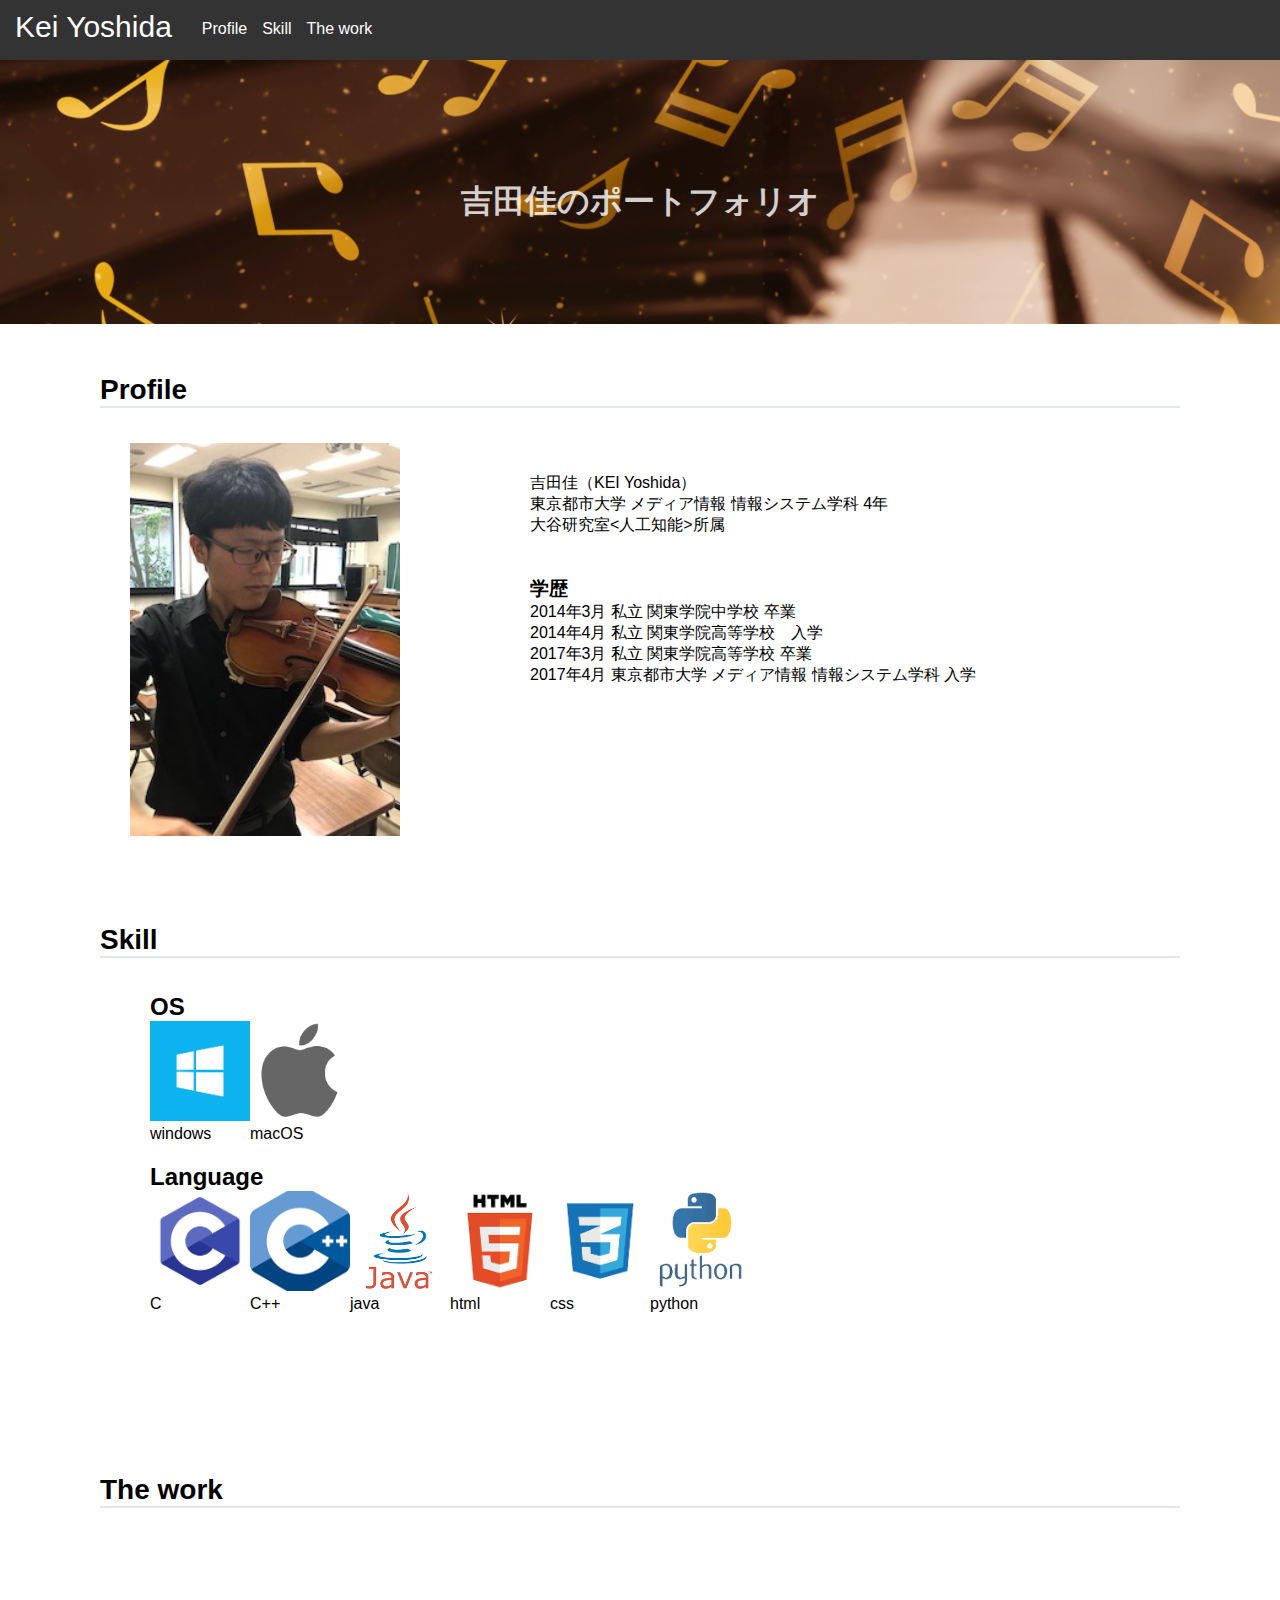
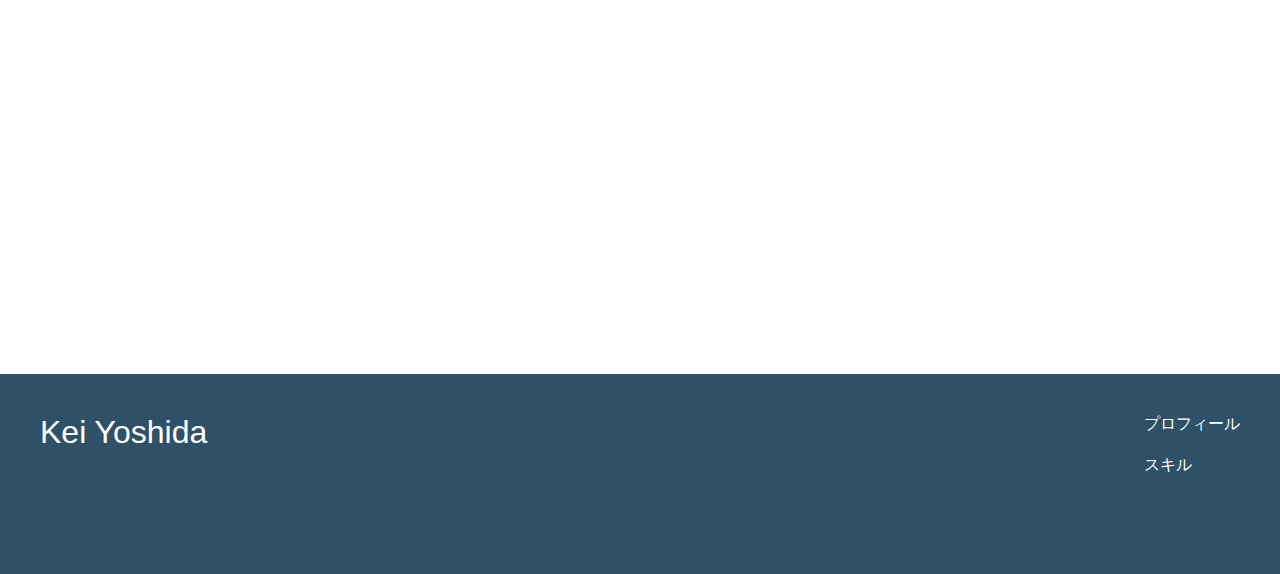
==== index.html @ c8c8051e "second commit" ====
<!DOCTYPE html>
<html>

<head>
    <meta charset="utf-8">
    <title>メインページ</title>
    <link rel="stylesheet" href="stylesheet.css">
</head>

<body>
    <header>
        <div class="header-logo">Kei Yoshida</div>
        <div class="header-list">
            <ul>
                <li>Profile</li>
                <li>Skill</li>
                <li>The work</li>
            </ul>
        </div>
    </header>

    <div class="main">
        <div class="top-wrapper">
            <h1>吉田佳のポートフォリオ</h1>
        </div>
        <div class="container">
            <div class="content">
                <h3 class="section-title">Profile</h3>
                <div class="content-profile">
                    <img class="profile-picture" src="jpg/profile.jpeg">
                    <div class="profile-text-name">
                        <p>吉田佳（KEI Yoshida）</p>
                        <p>東京都市大学 メディア情報 情報システム学科 4年</p>
                        <p>大谷研究室<人工知能>所属</p>
                    </div>
                    <div class="profile-text-study">
                        <h3>学歴</h3>
                        <p>2014年3月 私立 関東学院中学校 卒業</p>
                        <p>2014年4月 私立 関東学院高等学校　入学</p>
                        <p>2017年3月 私立 関東学院高等学校 卒業</p>
                        <p>2017年4月 東京都市大学 メディア情報 情報システム学科 入学</p>
                    </div>
                </div>

            </div>
            <div class="content">
                <h3 class="section-title">Skill</h3>
                <div class="skill-os">
                    <h2>OS</h2>
                    <div class="skills">
                        <div class="skill">
                            <img class="skill-icon" src="jpg/windows.png" alt="">
                            <p>windows</p>
                        </div>
                        <div class="skill">
                            <img class="skill-icon" src="jpg/macos.png" alt="">
                            <p>macOS</p>
                        </div>
                    </div>
                </div>
                <div class="skill-language">
                    <h2>Language</h2>
                    <div class="skills">
                        <div class="skill">
                            <img class="skill-icon" src="jpg/c.png" alt="">
                            <p>C</p>
                        </div>
                        <div class="skill">
                            <img class="skill-icon" src="jpg/c++.png" alt="">
                            <p>C++</p>
                        </div>
                        <div class="skill">
                            <img class="skill-icon" src="jpg/java.png" alt="">
                            <p>java</p>
                        </div>
                        <div class="skill">
                            <img class="skill-icon" src="jpg/html.jpeg" alt="">
                            <p>html</p>
                        </div>
                        <div class="skill">
                            <img class="skill-icon" src="jpg/css.png" alt="">
                            <p>css</p>
                        </div>
                        <div class="skill">
                            <img class="skill-icon" src="jpg/python.png" alt="">
                            <p>python</p>
                        </div>

                    </div>
                </div>


                <img src="">
            </div>
            <div class="content">
                <h3 class="section-title">The work</h3>
                <img src="">
            </div>
        </div>

    </div>


    </div>

    <footer>
        <div class="footer-logo">Kei Yoshida</div>
        <div class="footer-list">
            <ul>
                <li>プロフィール</li>
                <li>スキル</li>
            </ul>
        </div>
    </footer>

</body>

</html>
---- stylesheet.css ----
/* CSSのリセット */
html, body,
ul, ol, li,
h1, h2, h3, h4, h5, h6, p,
form, input, div {
  margin: 0;
  padding: 0;
}
/* bodyフォント指定 */
body {
  font-family: "Avenir Next", "Hiragino Kaku Gothic ProN W3", sans-serif;
}
/* liスタイル指定 */
li {
  list-style: none;
}

/* =====================================
===================================== */
header{
    position: fixed;
    top: 0;
    z-index: 10;
    height: 60px;
    width: 100%;
    background-color:#333333;
    color:#fff;
}
.header-logo{
    font-size: 30px;
    margin-top: 10px;
    margin-left: 15px;
    margin-right: 30px;
    float: left;
}
.header-list li{
    margin-top: 20px;
    margin-right: 15px;
    float: left;
}

.top-wrapper{
    padding: 180px 0 100px 0;
    text-align: center;
    background-image: url(jpg/music.jpg);
    background-size: cover;
    color: #fff;
}
.top-wrapper h1{
    opacity: 0.8;
}
.container{
    margin: 0 100px;
}

.content{
    margin-top: 50px;
    height: 500px;
}
.section-title{
    font-size: 28px;
    border-bottom: 2px solid #dee7ec;
    margin-bottom: 15px;
}


.profile-picture{
    float: left;
    padding: 20px 30px;
    width: 25%;
}
.profile-text-name{
    float: left;
    padding: 50px 100px 20px 100px;
}
.profile-text-study{
    float: left;
    padding: 20px 100px;    
}

.skill-os{
    width: 1070px;
    padding: 20px 50px;
}
.skill-os h1{
    padding: 15px 0;
}
.skill{
    float: left;
}
.skill-language{
    width: 1070px;
    padding: 20px 50px;
    float: left;
}
.skill-icon{
    height: 100px;
    width: 100px;
    object-fit: cover;
}



footer{
    height: 120px;
    color: #fff;
    background-color: #2f5167;
    padding: 40px;
}
.footer-logo{
    float: left;
    font-size: 32px;
}
.footer-list{
    float:right;
}
.footer-list li{
    padding-bottom: 20px;
}
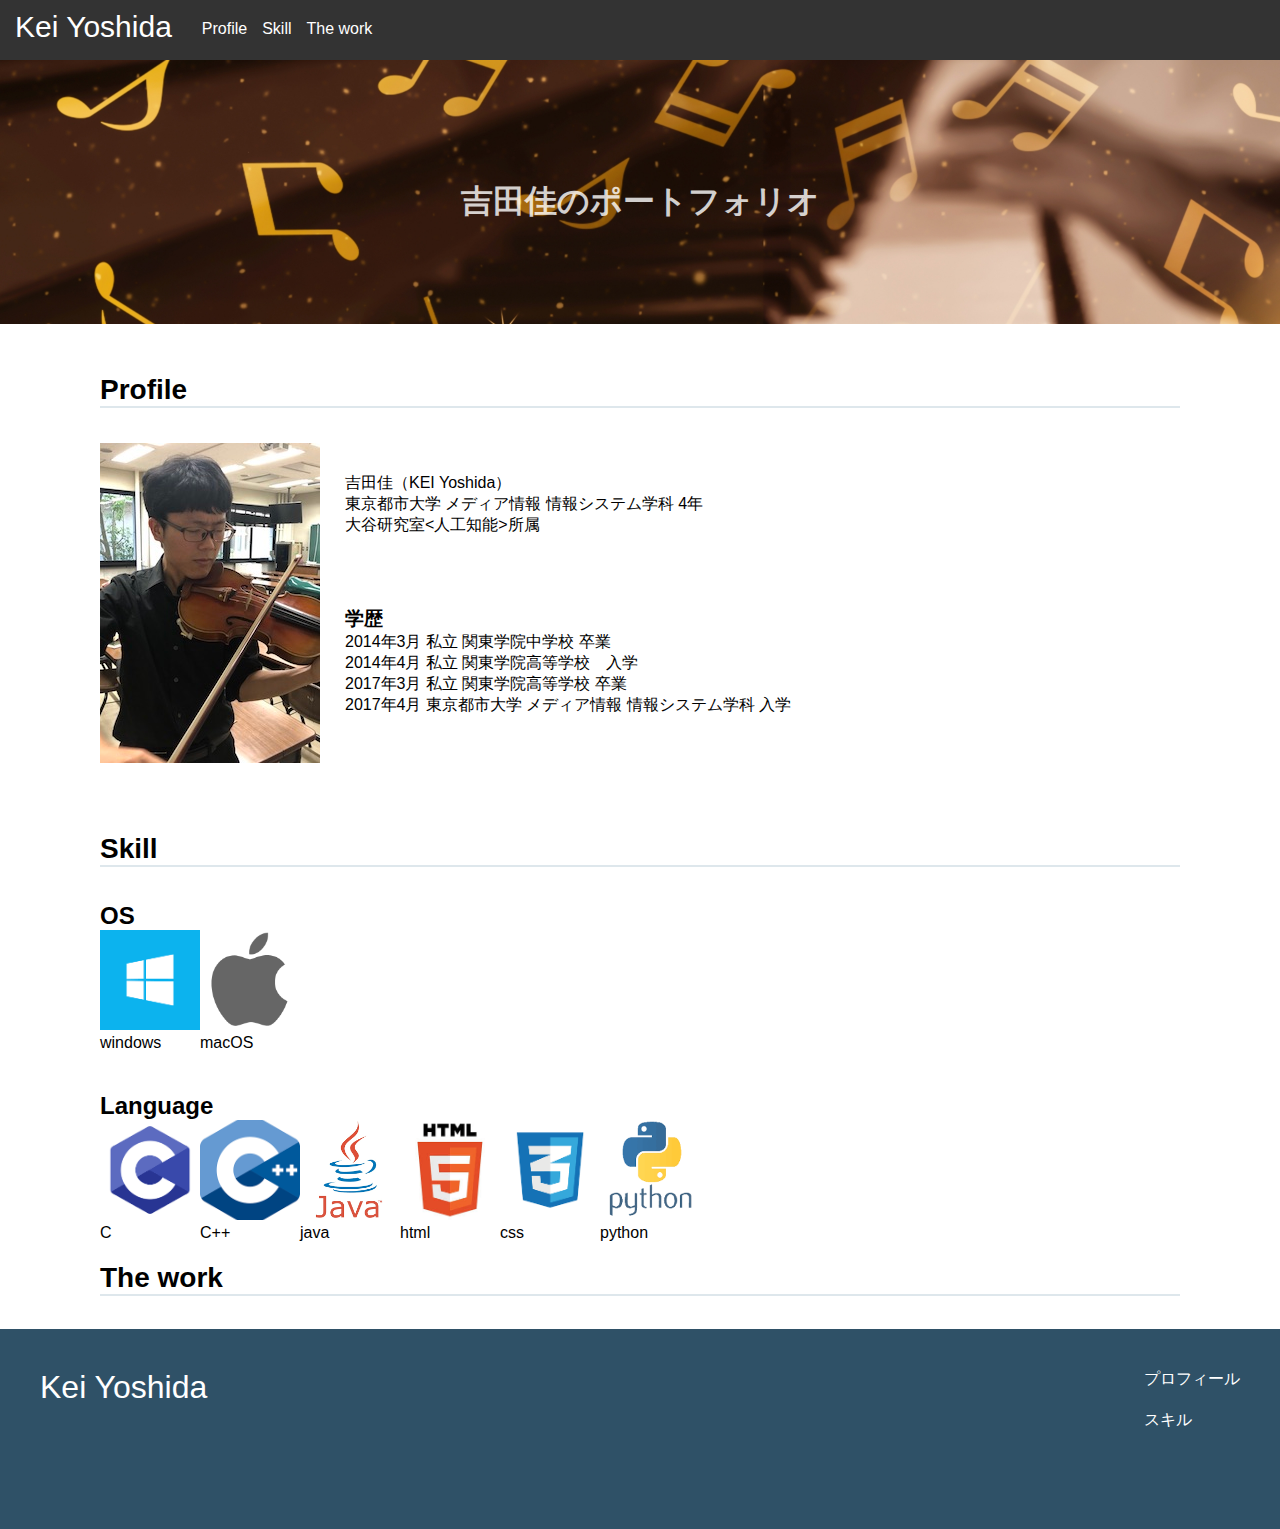
==== commit fda57f6b: "初めのコミット" ====
--- a/index.html
+++ b/index.html
@@ -5,6 +5,7 @@
     <meta charset="utf-8">
     <title>メインページ</title>
     <link rel="stylesheet" href="stylesheet.css">
+    <link rel="stylesheet" href="media.css">
 </head>
 
 <body>
@@ -28,17 +29,19 @@
                 <h3 class="section-title">Profile</h3>
                 <div class="content-profile">
                     <img class="profile-picture" src="jpg/profile.jpeg">
-                    <div class="profile-text-name">
-                        <p>吉田佳（KEI Yoshida）</p>
-                        <p>東京都市大学 メディア情報 情報システム学科 4年</p>
-                        <p>大谷研究室<人工知能>所属</p>
-                    </div>
-                    <div class="profile-text-study">
-                        <h3>学歴</h3>
-                        <p>2014年3月 私立 関東学院中学校 卒業</p>
-                        <p>2014年4月 私立 関東学院高等学校　入学</p>
-                        <p>2017年3月 私立 関東学院高等学校 卒業</p>
-                        <p>2017年4月 東京都市大学 メディア情報 情報システム学科 入学</p>
+                    <div class="profile-text">
+                        <div class="profile-text-name">
+                            <p>吉田佳（KEI Yoshida）</p>
+                            <p>東京都市大学 メディア情報 情報システム学科 4年</p>
+                            <p>大谷研究室<人工知能>所属</p>
+                        </div>
+                        <div class="profile-text-study">
+                            <h3>学歴</h3>
+                            <p>2014年3月 私立 関東学院中学校 卒業</p>
+                            <p>2014年4月 私立 関東学院高等学校　入学</p>
+                            <p>2017年3月 私立 関東学院高等学校 卒業</p>
+                            <p>2017年4月 東京都市大学 メディア情報 情報システム学科 入学</p>
+                        </div>
                     </div>
                 </div>
 
--- a/stylesheet.css
+++ b/stylesheet.css
@@ -55,7 +55,7 @@
 
 .content{
     margin-top: 50px;
-    height: 500px;
+    
 }
 .section-title{
     font-size: 28px;
@@ -66,31 +66,40 @@
 
 .profile-picture{
     float: left;
-    padding: 20px 30px;
-    width: 25%;
+    padding: 20px 0px;
+}
+.content-profile{
+    overflow: hidden;
+    width:100%
+}
+.profile-text{
+    overflow: hidden;
 }
 .profile-text-name{
     float: left;
-    padding: 50px 100px 20px 100px;
+    padding: 50px 25px 20px 25px;
 }
 .profile-text-study{
     float: left;
-    padding: 20px 100px;    
+    padding: 50px 25px 20px 25px;   
 }
 
 .skill-os{
-    width: 1070px;
-    padding: 20px 50px;
+    padding: 20px 0px;
 }
 .skill-os h1{
     padding: 15px 0;
 }
-.skill{
-    float: left;
+
+.skills{
+    display: flex;
+    justify-content: start;
+    flex-wrap: wrap;
 }
+
 .skill-language{
-    width: 1070px;
-    padding: 20px 50px;
+    width: 100%;
+    padding: 20px 0px;
     float: left;
 }
 .skill-icon{
--- a/media.css
+++ b/media.css
@@ -0,0 +1,19 @@
+/* スマホ縦 */
+@media screen and (max-width: 500px){
+
+    .container{
+        margin: 0 50px;
+    }
+
+    .profile-picture{
+        display: block;
+        float: none;
+        clear:both;
+        margin: auto;
+    }
+
+}
+/* タブレット縦 */
+@media screen and(max-width: 900px){
+
+}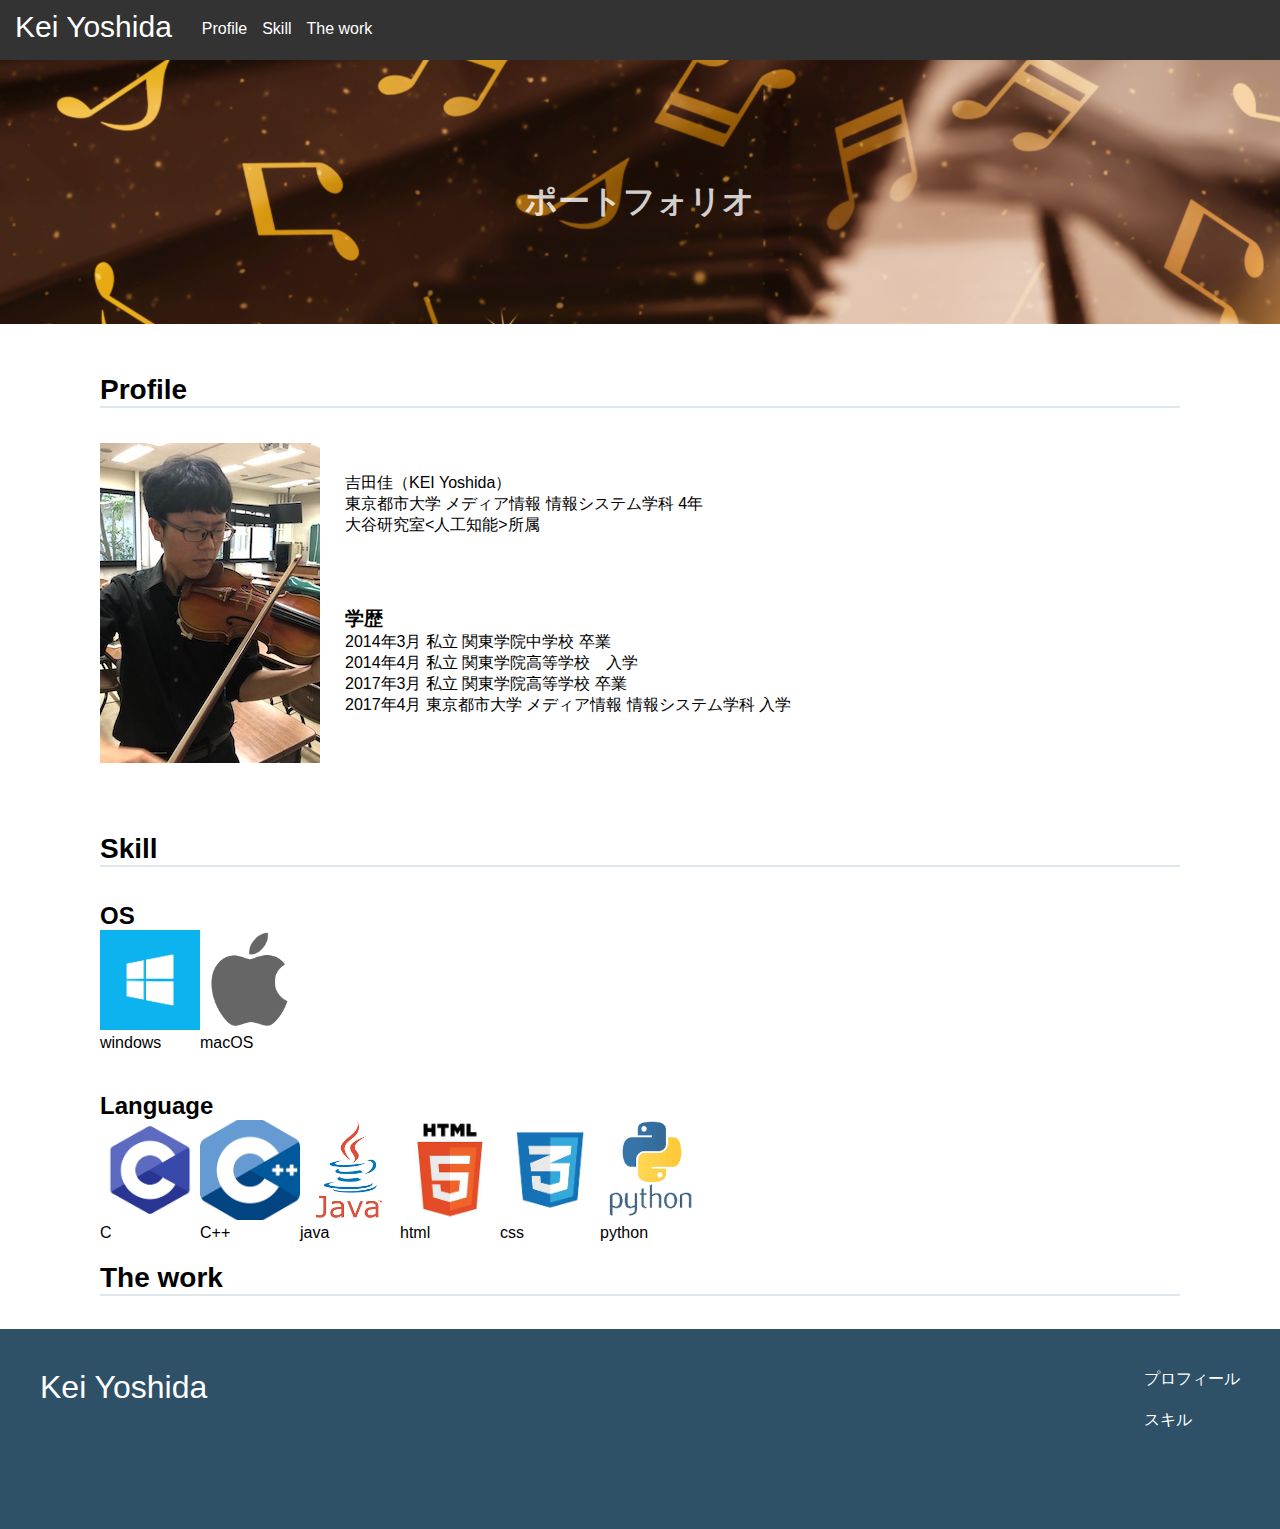
==== commit d6bbf113: "index.html 見出し変更" ====
--- a/index.html
+++ b/index.html
@@ -22,7 +22,7 @@
 
     <div class="main">
         <div class="top-wrapper">
-            <h1>吉田佳のポートフォリオ</h1>
+            <h1>ポートフォリオ</h1>
         </div>
         <div class="container">
             <div class="content">
